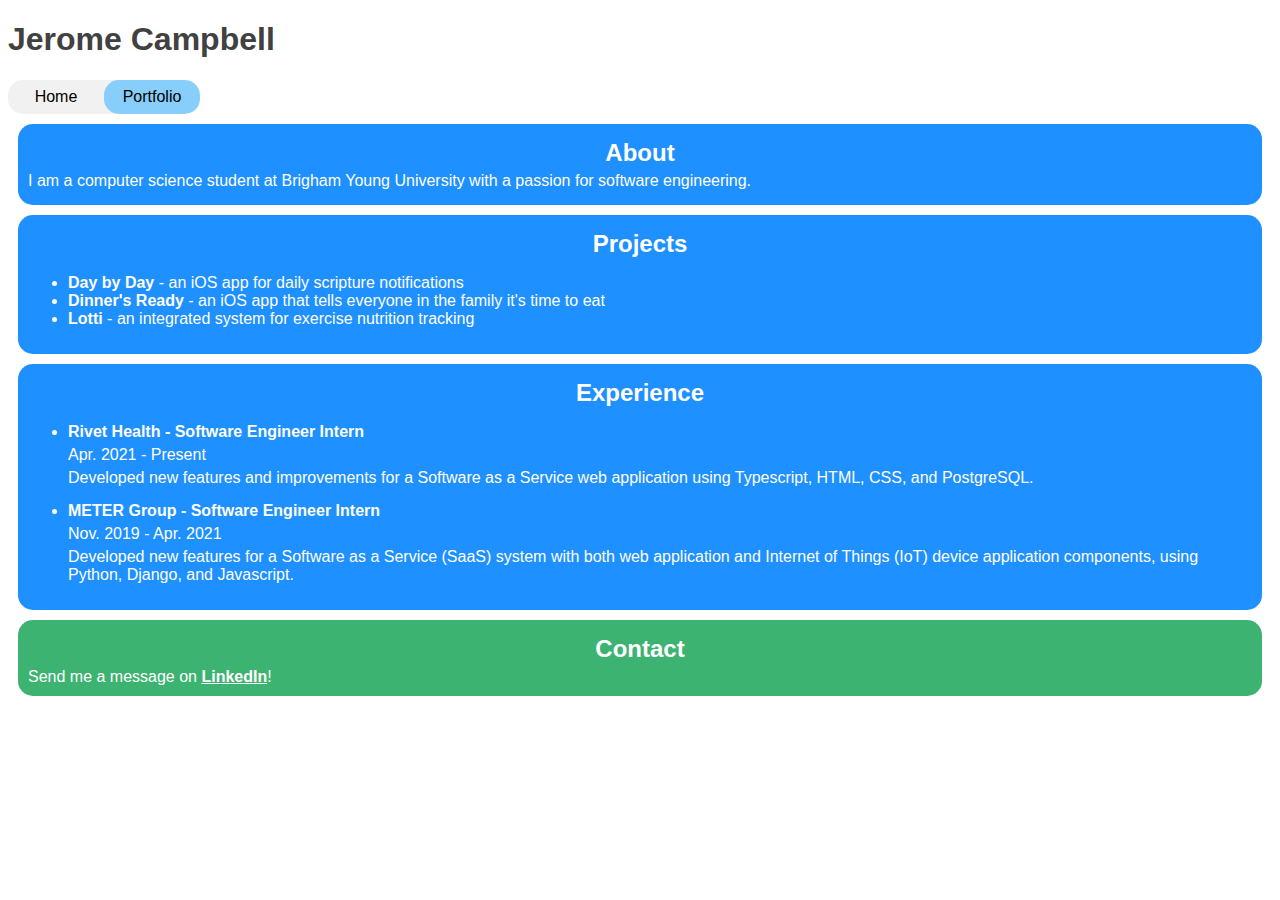
==== portfolio.html @ 6d14cdb0 "Added styles with CSS, broke into two pages" ====
<!DOCTYPE html>
<html lang="en">
  <head>
    <title>Portfolio</title>
    <link rel="stylesheet" href="styles.css"/>
  </head>
  <body>
    <h1>Jerome Campbell</h1>

    <ul class="nav-bar">
      <li><a href="index.html">Home</a></li>
      <li class="active"><a href="portfolio.html">Portfolio</a></li>
    </ul>

    <div class="outer-box" id="about">
      <h2>About</h2>
      <p>I am a computer science student at Brigham Young University with a passion for software engineering.</p>
    </div>

    <div class="outer-box" id="projects">
      <h2>Projects</h2>
      <ul>
        <li><strong>Day by Day</strong> - an iOS app for daily scripture notifications</li>
        <li><strong>Dinner's Ready</strong> - an iOS app that tells everyone in the family it's time to eat</li>
        <li><strong>Lotti</strong> - an integrated system for exercise nutrition tracking</li>
      </ul>
    </div>

    <div class="outer-box" id="experience">
      <h2>Experience</h2>
      <ul>
        <li>
          <strong>Rivet Health - Software Engineer Intern</strong><br>
          <p>Apr. 2021 - Present</p>
          <p>
            Developed new features and improvements for a Software as a Service web application using Typescript, HTML,
            CSS,
            and PostgreSQL.
          </p>
        </li>
        <li>
          <strong>METER Group - Software Engineer Intern</strong><br>
          <p>Nov. 2019 - Apr. 2021</p>
          <p>
            Developed new features for a Software as a Service (SaaS) system with both web application and Internet of
            Things (IoT) device application components, using Python, Django, and Javascript.
          </p>
        </li>
      </ul>
    </div>

    <div class="outer-box" id="contact">
      <h2>Contact</h2>
      Send me a message on <a href="https://www.linkedin.com/in/jerome-campbell-54b2861b8/">LinkedIn</a>!
    </div>
  </body>
</html>
---- styles.css ----
body {
    color: #414141;
    font-family: "San Francisco", sans-serif;
    box-sizing: border-box;
}

.outer-box  {
    color: white;
    background-color: dodgerblue;
    padding: 10px;
    margin: 10px;
    border-radius: 15px;
}

h2 {
    text-align: center;
    margin: 5px;
}

#contact {
    background-color: mediumseagreen;
}

.outer-box a:link, a:visited {
    color: white;
    font-weight: bold;
}

.outer-box p {
    margin: 5px 0;
}

#experience li {
    margin-bottom: 15px;
}

.nav-bar {
    list-style-type: none;
    margin: 0;
    padding: 0;
    width: 12em;
    overflow: hidden;
    background-color: #f1f1f1;
    border-radius: 15px;
}

.nav-bar li {
    float: left;
    width: 6em;
    border-radius: 15px;
}

.nav-bar li a {
    color: black;
    display: block;
    padding: 8px 16px;
    text-decoration: none;
    text-align: center;
}

.nav-bar li a:hover {
    border-radius: 15px;
    background-color: #777;
    color: white;
}

.active {
    background-color: lightskyblue;
    color: white;
}
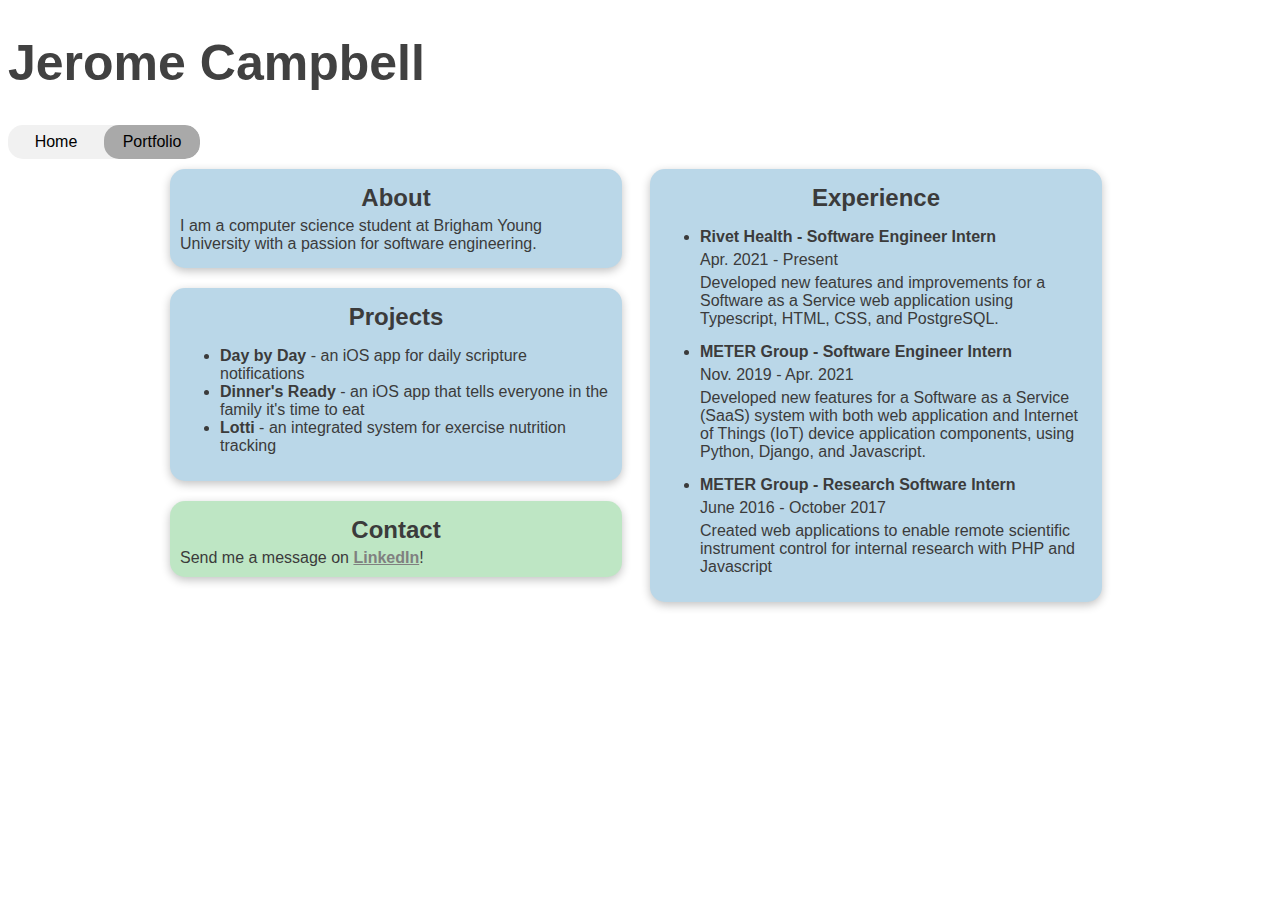
==== commit 89547a7e: "ReSpOnSiVe DeSiGn" ====
--- a/portfolio.html
+++ b/portfolio.html
@@ -1,6 +1,7 @@
 <!DOCTYPE html>
 <html lang="en">
   <head>
+    <meta charset='UTF-8'/>
     <title>Portfolio</title>
     <link rel="stylesheet" href="styles.css"/>
   </head>
@@ -12,46 +13,57 @@
       <li class="active"><a href="portfolio.html">Portfolio</a></li>
     </ul>
 
-    <div class="outer-box" id="about">
-      <h2>About</h2>
-      <p>I am a computer science student at Brigham Young University with a passion for software engineering.</p>
-    </div>
+    <div class="content">
+      <div class="item-box">
+        <h2>About</h2>
+        <p>I am a computer science student at Brigham Young University with a passion for software engineering.</p>
+      </div>
 
-    <div class="outer-box" id="projects">
-      <h2>Projects</h2>
-      <ul>
-        <li><strong>Day by Day</strong> - an iOS app for daily scripture notifications</li>
-        <li><strong>Dinner's Ready</strong> - an iOS app that tells everyone in the family it's time to eat</li>
-        <li><strong>Lotti</strong> - an integrated system for exercise nutrition tracking</li>
-      </ul>
-    </div>
+      <div class="item-box">
+        <h2>Projects</h2>
+        <ul>
+          <li><strong>Day by Day</strong> - an iOS app for daily scripture notifications</li>
+          <li><strong>Dinner's Ready</strong> - an iOS app that tells everyone in the family it's time to eat</li>
+          <li><strong>Lotti</strong> - an integrated system for exercise nutrition tracking</li>
+        </ul>
+      </div>
 
-    <div class="outer-box" id="experience">
-      <h2>Experience</h2>
-      <ul>
-        <li>
-          <strong>Rivet Health - Software Engineer Intern</strong><br>
-          <p>Apr. 2021 - Present</p>
-          <p>
-            Developed new features and improvements for a Software as a Service web application using Typescript, HTML,
-            CSS,
-            and PostgreSQL.
-          </p>
+      <div class="item-box" id="experience">
+        <h2>Experience</h2>
+        <ul class="paragraph-list">
+          <li>
+            <strong>Rivet Health - Software Engineer Intern</strong><br>
+            <p>Apr. 2021 - Present</p>
+            <p>
+              Developed new features and improvements for a Software as a Service web application using Typescript,
+              HTML,
+              CSS,
+              and PostgreSQL.
+            </p>
+          </li>
+          <li>
+            <strong>METER Group - Software Engineer Intern</strong><br>
+            <p>Nov. 2019 - Apr. 2021</p>
+            <p>
+              Developed new features for a Software as a Service (SaaS) system with both web application and Internet of
+              Things (IoT) device application components, using Python, Django, and Javascript.
+            </p>
+          </li>
+          <li>
+            <strong>METER Group - Research Software Intern</strong><br>
+            <p>June 2016 - October 2017</p>
+            <p>
+              Created web applications to enable remote scientific instrument control for internal
+              research with PHP and Javascript
+            </p>
         </li>
-        <li>
-          <strong>METER Group - Software Engineer Intern</strong><br>
-          <p>Nov. 2019 - Apr. 2021</p>
-          <p>
-            Developed new features for a Software as a Service (SaaS) system with both web application and Internet of
-            Things (IoT) device application components, using Python, Django, and Javascript.
-          </p>
-        </li>
-      </ul>
-    </div>
+        </ul>
+      </div>
 
-    <div class="outer-box" id="contact">
-      <h2>Contact</h2>
-      Send me a message on <a href="https://www.linkedin.com/in/jerome-campbell-54b2861b8/">LinkedIn</a>!
+      <div class="item-box item-box-accent">
+        <h2>Contact</h2>
+        Send me a message on <a href="https://www.linkedin.com/in/jerome-campbell-54b2861b8/">LinkedIn</a>!
+      </div>
     </div>
   </body>
 </html>--- a/styles.css
+++ b/styles.css
@@ -4,34 +4,62 @@
     box-sizing: border-box;
 }
 
-.outer-box  {
-    color: white;
-    background-color: dodgerblue;
+h1 {
+    font-size: 50px;
+}
+
+.content {
+    display: flex;
+    flex-wrap: wrap;
+}
+
+.item-box  {
+    color: #3b3b3b;
+    background-color: #bad7e8;
     padding: 10px;
     margin: 10px;
+    width: 100%;
     border-radius: 15px;
+    box-shadow: 0 3px 10px #c2c2c2;
 }
 
-h2 {
+.item-box h2 {
     text-align: center;
     margin: 5px;
 }
 
-#contact {
-    background-color: mediumseagreen;
+.item-box-accent {
+    background-color: #bee6c4;
 }
 
-.outer-box a:link, a:visited {
-    color: white;
+.item-box a:link, a:visited {
+    color: gray;
     font-weight: bold;
 }
 
-.outer-box p {
+.item-box p {
     margin: 5px 0;
 }
 
-#experience li {
+.paragraph-list li {
     margin-bottom: 15px;
+}
+
+@media only screen and (min-width: 961px) {
+    .content {
+        width: 960px;
+        height: 500px;
+        margin: 0 auto;
+        flex-direction: column;
+    }
+
+    .item-box {
+        width: 45%;
+    }
+
+    #experience {
+        order: 1;
+    }
 }
 
 .nav-bar {
@@ -65,6 +93,6 @@
 }
 
 .active {
-    background-color: lightskyblue;
+    background-color: darkgray;
     color: white;
-}+}
